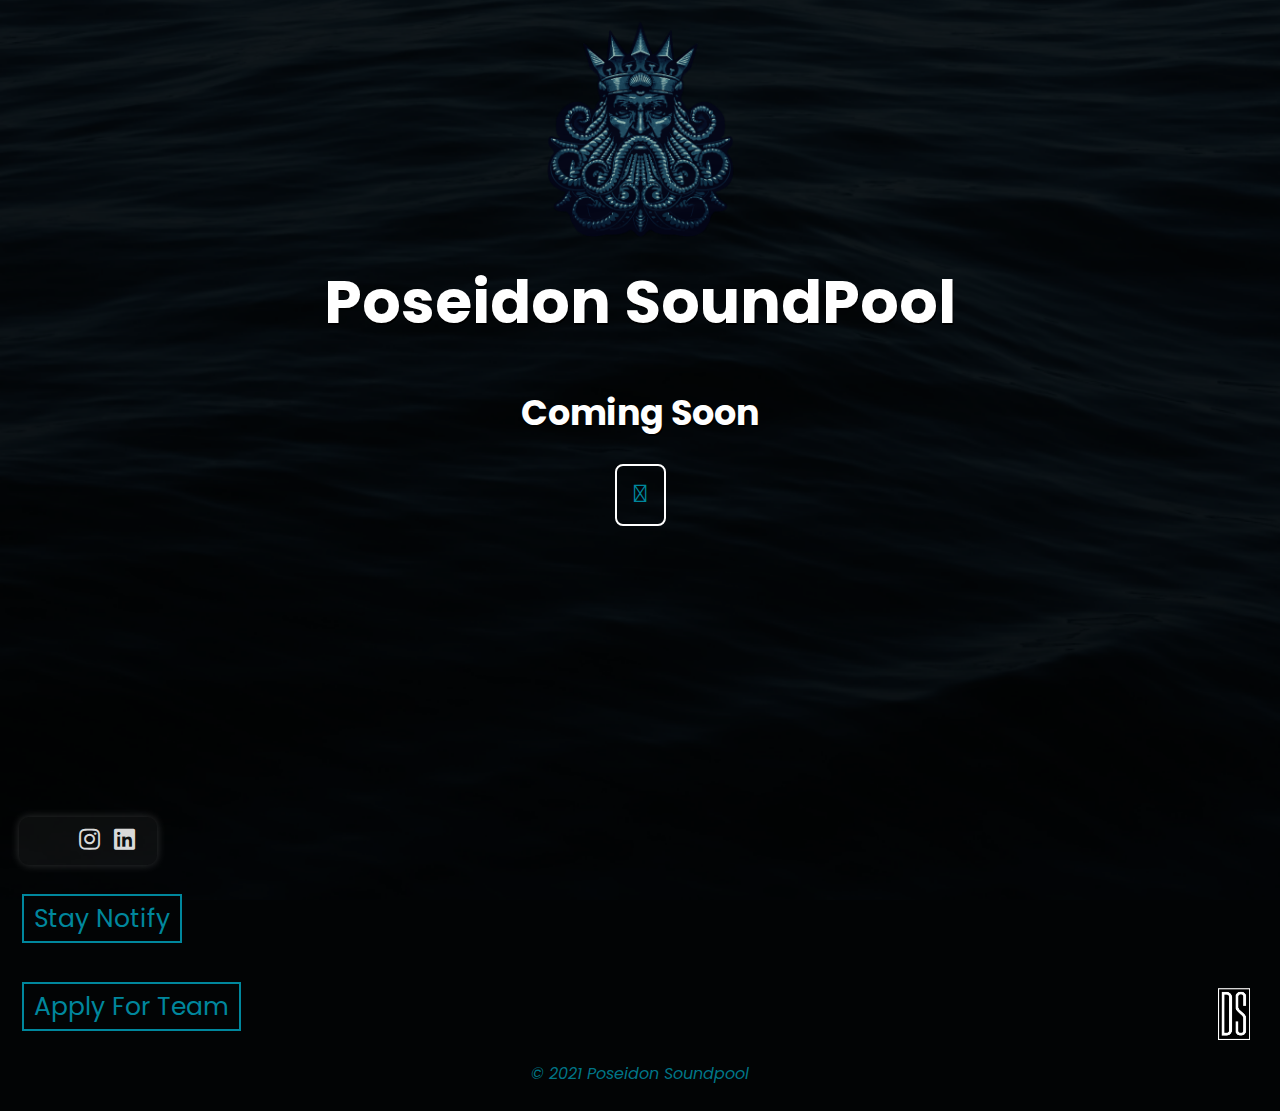
==== index.html @ 482cbcc3 "up" ====
<!DOCTYPE html>
<html lang="en">
<head>
    <meta charset="UTF-8">
    <meta http-equiv="X-UA-Compatible" content="IE=edge">
    <meta name="viewport" content="width=device-width, initial-scale=1.0">
    <meta name="description" content="Poseidon SP, A New Generation Versatile And Equipped Music Platform">
    <meta name="keywords" content="Poseidon SP, poseidon sp, poseidon soundpool, psp music">
    <meta name="robots" content="index, follow">
    <meta name="copyright" content="Poseidon SoundPool">
    <meta name="language" content="EN">
    <meta name="author" content="Poseidon SP" Deveopment="Deniz Sulmaz">
    <meta name="distribution" content="global">
    <meta name="rating" content="general">
	<!-- Yandex.Metrika counter -->
<script type="text/javascript" >
   (function(m,e,t,r,i,k,a){m[i]=m[i]||function(){(m[i].a=m[i].a||[]).push(arguments)};
   m[i].l=1*new Date();k=e.createElement(t),a=e.getElementsByTagName(t)[0],k.async=1,k.src=r,a.parentNode.insertBefore(k,a)})
   (window, document, "script", "https://mc.yandex.ru/metrika/tag.js", "ym");

   ym(79403506, "init", {
        clickmap:true,
        trackLinks:true,
        accurateTrackBounce:true
   });
</script>
<noscript><div><img src="https://mc.yandex.ru/watch/79403506" style="position:absolute; left:-9999px;" alt="" /></div></noscript>
<!-- /Yandex.Metrika counter -->
    <script async src="https://www.googletagmanager.com/gtag/js?id=G-0V9LXQW5R4"></script>
	<script>
  window.dataLayer = window.dataLayer || [];
  function gtag(){dataLayer.push(arguments);}
  gtag('js', new Date());

  gtag('config', 'G-0V9LXQW5R4');
</script>
	<!-- Google Tag Manager -->
	<script>(function(w,d,s,l,i){w[l]=w[l]||[];w[l].push({'gtm.start':
	new Date().getTime(),event:'gtm.js'});var f=d.getElementsByTagName(s)[0],
	j=d.createElement(s),dl=l!='dataLayer'?'&l='+l:'';j.async=true;j.src=
	'https://www.googletagmanager.com/gtm.js?id='+i+dl;f.parentNode.insertBefore(j,f);
	})(window,document,'script','dataLayer','GTM-5275WCN');</script>
	<!-- End Google Tag Manager -->
    <link rel="preconnect" href="https://fonts.gstatic.com">
    <link href="https://fonts.googleapis.com/css2?family=Poppins:wght@300&display=swap" rel="stylesheet">
	<link rel="stylesheet" href="https://pro.fontawesome.com/releases/v5.2.0/css/all.css">
	<link rel="stylesheet" href="https://static.fontawesome.com/css/fontawesome-app.css">
    <link rel="shortcut icon" href="img/pspLogo.ico" type="image/x-icon">
    <link rel="stylesheet" href="style.css">
    <title>Poseidon SoundPool | Multidirectional Music Platform</title>
</head>
<body>
	<!-- Google Tag Manager (noscript) -->
<noscript><iframe src="https://www.googletagmanager.com/ns.html?id=GTM-5275WCN"
height="0" width="0" style="display:none;visibility:hidden"></iframe></noscript>
<!-- End Google Tag Manager (noscript) -->
<section class="main">
    <div class="logoHolder" oncontextmenu="return false" onselectstart="return false" ondragstart="return false"><img alt="Poseidon SP"  src="img/pspLogo.png" class="logo" id="psp"></div>
    <h1 class="brand" title="Poseidon Soundpool">Poseidon SoundPool</h1>
    <h2 class="cs">Coming Soon</h2>
    <div class="redi">
    <a href="contact.html" class="redirect" title="Notify Me">
        <i class=" fal fa-bell"></i>
    </a>
    </div>

    <ul class="social">
        <li><a href="mailto:info@poseidonsoundpool.com"><i class="far fa-at"></i></a></li>
        <li><a href="https://www.instagram.com/poseidonsoundpool/"><i class="fab fa-instagram"></i></a></li>
        <li><a href="https://www.linkedin.com/company/poseidon-soundpool/"><i class="fab fa-linkedin"></i></a></li>
    </ul>

</section>

<section id="btn" class="footer">
    <a id="Notify" class="notify" href="contact.html">Stay Notify</a>
    <br><br><br>
    <a class="apply" href="apply.html">Apply For Team</a>

<img src="img/DSLOGO.png"  oncontextmenu="return false" onselectstart="return false" ondragstart="return false" class="dslogo" alt="">

<address class="copy">© 2021 Poseidon Soundpool</address><br>
</section>



</body>
</html>
---- style.css ----
html {
    --color:#00879D;
    --scrollbarBG: #000000;
    --thumbBG: #ffffff;
  }
  ::selection{
      background-color: rgba(230, 230, 250, 0);
  }
  li{
      list-style: none;
  }
  body::-webkit-scrollbar {
    width: 2px;
  }
  body {
    background-color: #020405;
    scrollbar-width:thick;
    scrollbar-color: var(--thumbBG) var(--scrollbarBG);
  }
  body::-webkit-scrollbar-track {
    background: var(--scrollbarBG);
  }
  body::-webkit-scrollbar-thumb {
    background-color: var(--thumbBG) ;
    border-radius: 6px;
    border: 1px solid var(--scrollbarBG);
  }

*{
    margin: 0;
    padding: 0;
    font-family: 'Poppins', sans-serif;
}
.main{
    background: url(img/bg.webp) no-repeat center;
    background-size: 200%;
    height: 100vh;
    width: 100%;
}
.logoHolder{
    display: flex;
    justify-content: center;
    align-items: center;
}
.logo{
    pointer-events: none;
    opacity: 0.8;
    width: 20%;
    animation: logo 3s ease-in-out;
}
@keyframes logo{
    from{
        opacity: 0;
    }
    to{
        opacity: 0.8;
    }
}
.brand{
    cursor:context-menu;
    animation: brand 4s ease-in-out;
    font-size: 60px;
    color: white;
    text-shadow: black 1px 2px;
    display: flex;
    justify-content: center;
}
@keyframes brand{
   0%{opacity: 0;}
   25%{opacity: 0;}
   50%{opacity: 0.1;}
   80%{opacity: 0.8;}
   100%{opacity: 1;}
}

.cs{
    animation: cs 6s ease-in-out;
    margin-top: 3%;
    font-size: 35px;
    color: white;
    text-shadow: black 1px 2px;
    display: flex;
    justify-content: center;
}
@keyframes cs{
    0%{opacity: 0;}
    25%{opacity: 0;}
    50%{opacity: 0.1;}
    80%{opacity: 0.8;}
    100%{opacity: 1;}
}
.redi{
    margin-top: 2%;
    display: flex;
    justify-content: center;
}
.redirect{
    animation: redirect 8s ease-in-out;
    transition: 0.4s ease-in-out;
    padding: 15px 17px;
    border: 2px solid white;
    border-radius: 8px;
    margin-left: auto;
    margin-right: auto;
}
@keyframes redirect{
    0%{opacity: 0;}
    25%{opacity: 0;}
    50%{opacity: 0.1;}
    60%{opacity: 0.5;  box-shadow: white 0 0px 7px;}
    70%{opacity: 0.8;}
    100%{opacity: 1;  box-shadow: white 0 0px 0px;}
}
.fa-bell{
    animation: bell 8s ease-in-out;
    transition: 0.4s ease-in-out;
    font-size: 25px;
    color: var(--color);
}
@keyframes bell{
    0%{opacity: 0;}
    25%{opacity: 0;color:white;}
    50%{opacity: 0.1;color:white; }
    60%{opacity: 0.5; color:white;}
    70%{opacity: 0.8;}
    100%{opacity: 1;  color: var(--color);}
}
.redirect:hover{
    background-color: black;
    box-shadow: white 0 0px 7px;
}
.redirect:hover .fa-bell{
    color: white;
}
.social{
    position: absolute;
    bottom: 35px;
    margin-left: 1.5%;
    border-radius: 10px;
    align-items: center;
    background-color: rgba(255, 255, 255, 0.048);
    box-shadow: 0px 0px 10px rgba(255, 255, 255, 0.192);
    padding: 10px 15px;
    display: flex;
    flex-direction: row;
}
.social a{
    padding: 2px 7px;
}
.social i{
    color: rgba(255, 255, 255, 0.863);
    font-size: 24px;
}
.fa-at:hover{
    color: var(--color);
}
.fa-instagram, .fa-linkedin, .fa-at{
    transition: 0.3s ease-in-out;
}
.fa-instagram:hover{
    color: #B42577;
}
.fa-linkedin:hover{
    color: #0072b1;
}
.footer{
    background-color: #020405;
    height: auto;
    width: 100%;
}
.dslogo{
    width: 2.5%;
    position: absolute;
    right: 30px;
    padding-bottom: 20px;
}

form{
    margin-left: 3%;
    display: flex;
    flex-direction: column;
    width: 20%;
}

.notify{
    text-decoration: none;
    transition: 0.3s ease-in-out ;
    padding: 5px 10px;
    background: rgba(255, 255, 255, 0);
    border: 2px solid var(--color);
    color: var(--color);
    font-size: 25px;
    cursor: pointer;
    margin: 5px 0;
    width: 60%;
    margin-left: 1.7%;
}
.notify:hover{
    background: var(--color);
    color: white;
    border-radius: 10px;
}
.apply{
    text-decoration: none;
    transition: 0.3s ease-in-out ;
    padding: 5px 10px;
    background: rgba(255, 255, 255, 0);
    border: 2px solid var(--color);
    color: var(--color);
    font-size: 25px;
    cursor: pointer;
    margin: 5px 0;
    width: 60%;
    margin-left: 1.7%;
}
.apply:hover{
    background: var(--color);
    color: white;
    text-shadow: 0 0 3px white;
    border-radius: 8px;
}
.copy{
    padding-top: 35px;
    display: flex;
    justify-content: center;
    text-align: center;
    color: #00889dde;
}
@media only screen and (max-width:800px){
    .main{
        background: url(img/bg.webp) no-repeat center !important;
        background-size: 150%;
        height: 100vh;
        width: 100%;
    }
    .logoHolder{
        display: flex;
        justify-content: center;
        align-items: center;
    }
    .logo{
        pointer-events: none;
        opacity: 0.8;
        width: 50%;
        animation: logo 3s ease-in-out;
    }
    .brand{
        cursor:context-menu;
        animation: brand 4s ease-in-out;
        font-size: 45px;
        text-align: center;
        color: white;
        text-shadow: black 1px 2px;
        display: flex;
        justify-content: center;
    }
    .cs{
        animation: cs 6s ease-in-out;
        margin-top: 6%;
        font-size: 25px;
        color: white;
        text-shadow: black 1px 2px;
        display: flex;
        justify-content: center;
    }
    .redi{
        margin-top: 10%;
        display: flex;
        justify-content: center;
    }
        .social{
        position: absolute;
        bottom: 35px;
        margin-left: 1%;
        border-radius: 10px;
        align-items: center;
        box-shadow: none;
        background-color: rgba(255, 255, 255, 0.014);
        padding: 10px 5px;
        display: flex;
        flex-direction: column;
    }
    .social li{
        font-size: 16px;
        padding: 5px 0px;
    }
    form{
        margin-left: 3%;
        display: flex;
        flex-direction: column;
        width: 60%;
        margin-bottom: 0%;
    }
    .footer{
        background-color: #020405;
        height: auto;
        width: 100%;
    }
    .dslogo{
        width: 6%;
        position: absolute;
        right: 5%;
        margin-top: 6%;
    }
    .copy{
        padding-top: 40px;
        padding-bottom: 20px;
        padding-left: 4%;
        display: flex;
        justify-content:left;
        text-align: left;
        color: #00889dde;
    }    
}
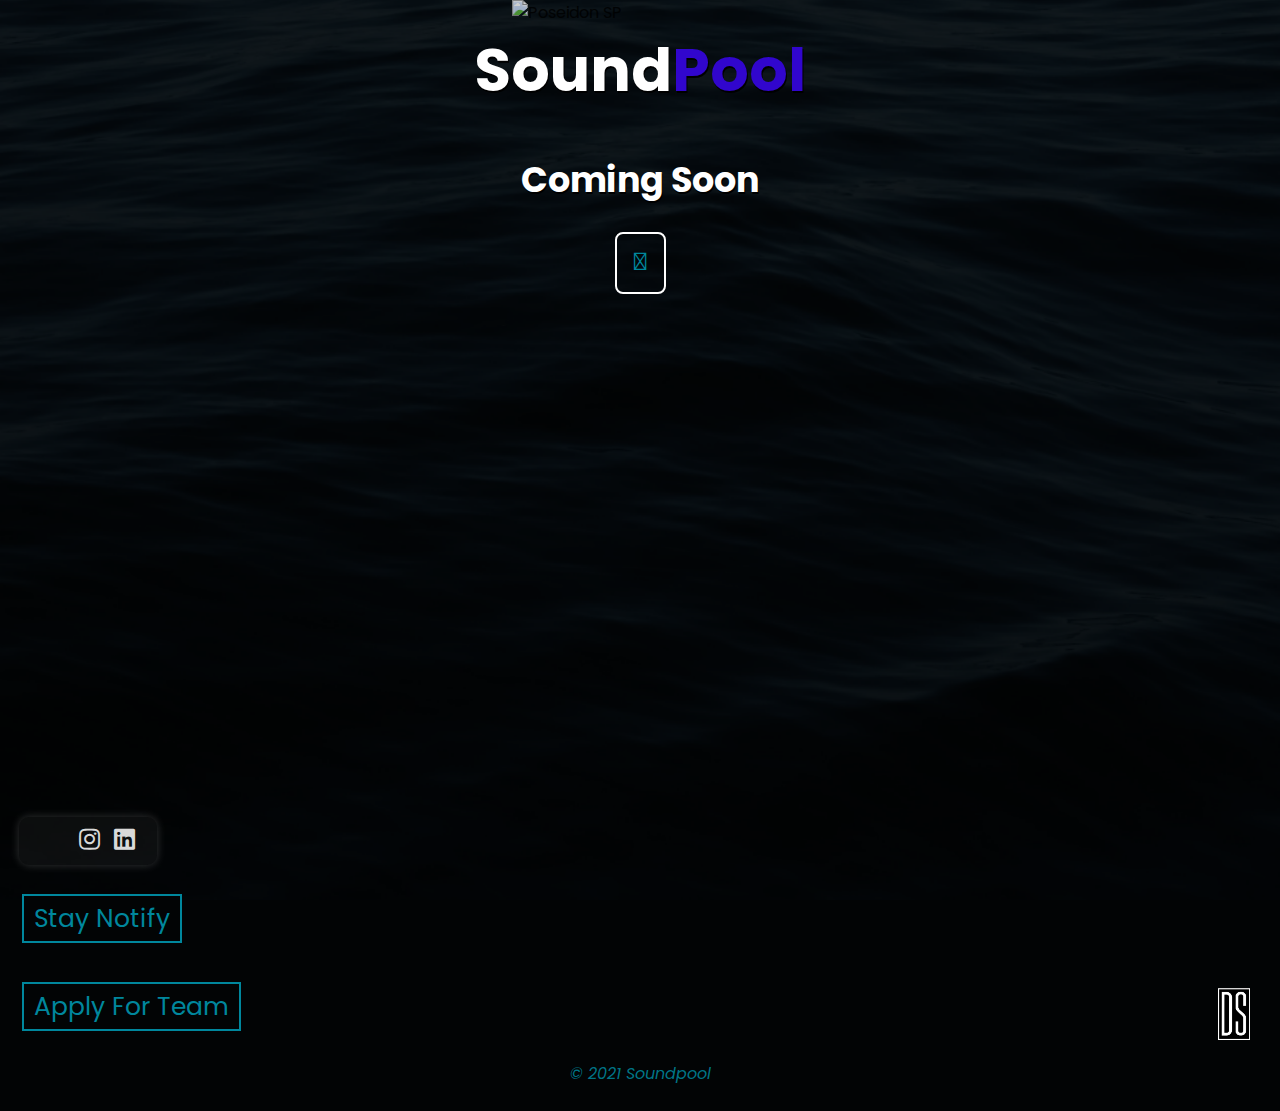
==== commit 95df4e67: "SoundPool 2.0" ====
--- a/index.html
+++ b/index.html
@@ -5,13 +5,14 @@
     <meta http-equiv="X-UA-Compatible" content="IE=edge">
     <meta name="viewport" content="width=device-width, initial-scale=1.0">
     <meta name="description" content="Poseidon SP, A New Generation Versatile And Equipped Music Platform">
-    <meta name="keywords" content="Poseidon SP, poseidon sp, poseidon soundpool, psp music">
+    <meta name="keywords" content="poseidon soundpool | multidirectional music platform, Poseidon SP, poseidon sp, poseidon soundpool, psp music">
     <meta name="robots" content="index, follow">
     <meta name="copyright" content="Poseidon SoundPool">
     <meta name="language" content="EN">
-    <meta name="author" content="Poseidon SP" Deveopment="Deniz Sulmaz">
+    <meta name="author" content="Poseidon SP" Development="Deniz Sulmaz">
     <meta name="distribution" content="global">
     <meta name="rating" content="general">
+	<meta name="yandex-verification" content="40ab28bd22c876cd" />
 	<!-- Yandex.Metrika counter -->
 <script type="text/javascript" >
    (function(m,e,t,r,i,k,a){m[i]=m[i]||function(){(m[i].a=m[i].a||[]).push(arguments)};
@@ -21,7 +22,8 @@
    ym(79403506, "init", {
         clickmap:true,
         trackLinks:true,
-        accurateTrackBounce:true
+        accurateTrackBounce:true,
+        webvisor:true
    });
 </script>
 <noscript><div><img src="https://mc.yandex.ru/watch/79403506" style="position:absolute; left:-9999px;" alt="" /></div></noscript>
@@ -42,7 +44,7 @@
 	})(window,document,'script','dataLayer','GTM-5275WCN');</script>
 	<!-- End Google Tag Manager -->
     <link rel="preconnect" href="https://fonts.gstatic.com">
-    <link href="https://fonts.googleapis.com/css2?family=Poppins:wght@300&display=swap" rel="stylesheet">
+    <link href="https://fonts.googleapis.com/css2?family=Poppins:wght@200;300&display=swap" rel="stylesheet">
 	<link rel="stylesheet" href="https://pro.fontawesome.com/releases/v5.2.0/css/all.css">
 	<link rel="stylesheet" href="https://static.fontawesome.com/css/fontawesome-app.css">
     <link rel="shortcut icon" href="img/pspLogo.ico" type="image/x-icon">
@@ -55,8 +57,8 @@
 height="0" width="0" style="display:none;visibility:hidden"></iframe></noscript>
 <!-- End Google Tag Manager (noscript) -->
 <section class="main">
-    <div class="logoHolder" oncontextmenu="return false" onselectstart="return false" ondragstart="return false"><img alt="Poseidon SP"  src="img/pspLogo.png" class="logo" id="psp"></div>
-    <h1 class="brand" title="Poseidon Soundpool">Poseidon SoundPool</h1>
+    <div class="logoHolder" oncontextmenu="return false" onselectstart="return false" ondragstart="return false"><img alt="Poseidon SP"  src="img/soundpool.png" class="logo" id="psp"></div>
+    <h1 class="brand">Sound<span style="color: #3106CD; font-weight: 700;">Pool</span></h1>
     <h2 class="cs">Coming Soon</h2>
     <div class="redi">
     <a href="contact.html" class="redirect" title="Notify Me">
@@ -65,7 +67,7 @@
     </div>
 
     <ul class="social">
-        <li><a href="mailto:info@poseidonsoundpool.com"><i class="far fa-at"></i></a></li>
+        <li><a href="mailto:info+web@poseidonsoundpool.com"><i class="far fa-at"></i></a></li>
         <li><a href="https://www.instagram.com/poseidonsoundpool/"><i class="fab fa-instagram"></i></a></li>
         <li><a href="https://www.linkedin.com/company/poseidon-soundpool/"><i class="fab fa-linkedin"></i></a></li>
     </ul>
@@ -79,7 +81,7 @@
 
 <img src="img/DSLOGO.png"  oncontextmenu="return false" onselectstart="return false" ondragstart="return false" class="dslogo" alt="">
 
-<address class="copy">© 2021 Poseidon Soundpool</address><br>
+<address class="copy">© 2021 Soundpool</address><br>
 </section>
 
 
--- a/style.css
+++ b/style.css
@@ -3,7 +3,13 @@
     --scrollbarBG: #000000;
     --thumbBG: #ffffff;
   }
-  ::selection{
+/* For JotForm*/
+.formFooter {
+    display: none !important;
+    opacity: 0 !important;
+    z-index: -1 !important;
+}
+  ::selection {
       background-color: rgba(230, 230, 250, 0);
   }
   li{
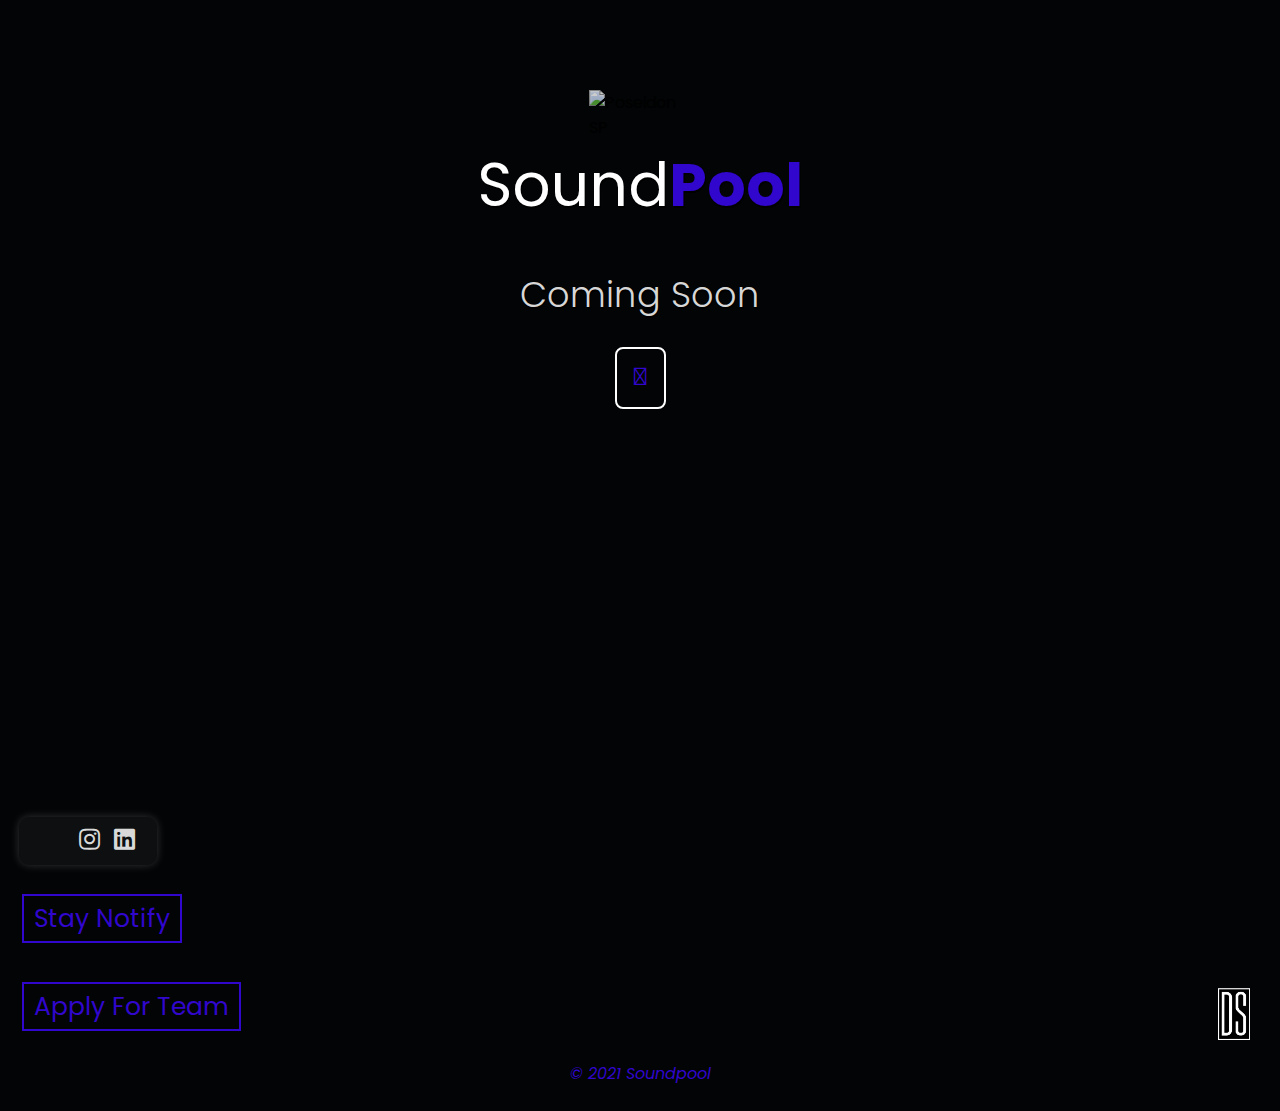
==== commit 030555a1: "minify png" ====
--- a/index.html
+++ b/index.html
@@ -57,7 +57,7 @@
 height="0" width="0" style="display:none;visibility:hidden"></iframe></noscript>
 <!-- End Google Tag Manager (noscript) -->
 <section class="main">
-    <div class="logoHolder" oncontextmenu="return false" onselectstart="return false" ondragstart="return false"><img alt="Poseidon SP"  src="img/soundpool.png" class="logo" id="psp"></div>
+    <div class="logoHolder" oncontextmenu="return false" onselectstart="return false" ondragstart="return false"><img alt="Poseidon SP"  src="img/soundpool.webp" class="logo" id="psp"></div>
     <h1 class="brand">Sound<span style="color: #3106CD; font-weight: 700;">Pool</span></h1>
     <h2 class="cs">Coming Soon</h2>
     <div class="redi">
--- a/style.css
+++ b/style.css
@@ -1,5 +1,5 @@
 html {
-    --color:#00879D;
+    --color:#3106CD;
     --scrollbarBG: #000000;
     --thumbBG: #ffffff;
   }
@@ -51,7 +51,8 @@
 .logo{
     pointer-events: none;
     opacity: 0.8;
-    width: 20%;
+    width: 8%;
+    padding-top: 10vh;
     animation: logo 3s ease-in-out;
 }
 @keyframes logo{
@@ -70,6 +71,7 @@
     text-shadow: black 1px 2px;
     display: flex;
     justify-content: center;
+    font-weight: 400;
 }
 @keyframes brand{
    0%{opacity: 0;}
@@ -83,7 +85,8 @@
     animation: cs 6s ease-in-out;
     margin-top: 3%;
     font-size: 35px;
-    color: white;
+    font-weight: 300;
+    color: rgba(255, 255, 255, 0.863);
     text-shadow: black 1px 2px;
     display: flex;
     justify-content: center;
@@ -230,7 +233,7 @@
     display: flex;
     justify-content: center;
     text-align: center;
-    color: #00889dde;
+    color: #3106CD;
 }
 @media only screen and (max-width:800px){
     .main{
